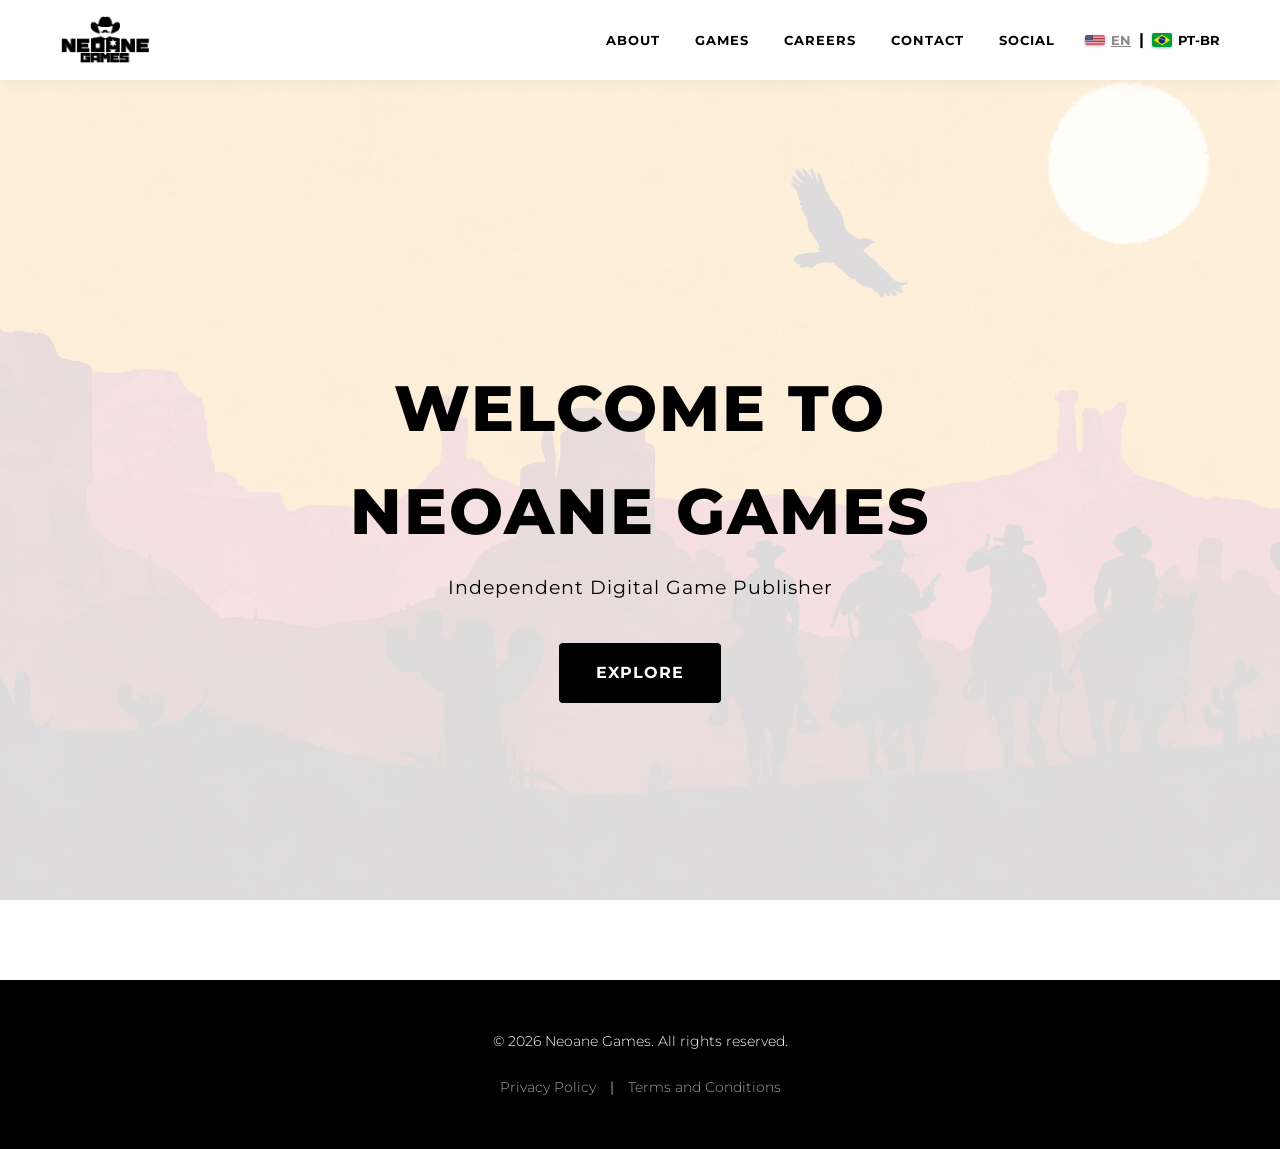
==== index.html @ c8b6d4f1 "neoanegames" ====
<!DOCTYPE html>
<html lang="en">
<head>
    <meta charset="UTF-8">
    <meta name="viewport" content="width=device-width, initial-scale=1.0">
    <title>Neoane Games | Independent Publisher</title>
    <link rel="icon" type="image/png" href="assets/favicon.png">
    <link rel="stylesheet" href="css/style.css">
    <link rel="stylesheet" href="https://cdnjs.cloudflare.com/ajax/libs/font-awesome/6.5.2/css/all.min.css">
    <link href="https://fonts.googleapis.com/css2?family=Montserrat:wght@300;400;700;800&display=swap" rel="stylesheet">
    <style>
        .lang-switcher button { display: inline-flex; align-items: center; gap: 6px; }
        .flag-icon { width: 20px; height: auto; border-radius: 2px; box-shadow: 0 1px 3px rgba(0,0,0,0.3); }
        .footer-link { color: #a0a0a0; text-decoration: none; transition: color 0.3s ease; margin: 0 10px; font-size: 0.9rem; }
        .footer-link:hover { color: #ffffff; text-decoration: underline; }

        /* Animação e Estilo da "Gaveta" (Dropdown) */
        .dropdown {
            position: relative;
            display: inline-block;
        }
        .dropdown-content {
            visibility: hidden;
            opacity: 0;
            position: absolute;
            background-color: #ffffff;
            min-width: 160px;
            box-shadow: 0px 10px 20px rgba(0,0,0,0.1);
            border-radius: 8px;
            z-index: 1000;
            top: 70%;
            left: 50%;
            transform: translateX(-50%);
            transition: all 0.3s cubic-bezier(0.25, 0.8, 0.25, 1);
        }
        .dropdown:hover .dropdown-content {
            visibility: visible;
            opacity: 1;
            top: 100%;
        }
        .dropdown-content a {
            color: #333 !important;
            padding: 12px 16px;
            text-decoration: none;
            display: block;
            text-align: center;
            font-weight: 700;
            font-size: 0.9rem;
            transition: background-color 0.2s, color 0.2s;
            border-radius: 8px;
        }
        .dropdown-content a:hover {
            background-color: #f8f8f8;
            color: #ff4d4d !important;
        }
    </style>
</head>
<body>
    <!-- Navbar apontando para a main -->
    <nav class="navbar">
        <div class="container nav-container">
            <a href="index" class="logo">
                <img src="assets/NeoaneGames.png" alt="Neoane Games Logo">
            </a>
            <div class="nav-right">
                <ul class="nav-links">
                    <li><a href="main#about" data-i18n="nav-about">About</a></li>
                    
                    <!-- Item de Jogos com o Dropdown -->
                    <li class="dropdown">
                        <a href="main#games" data-i18n="nav-games">Games</a>
                        <div class="dropdown-content">
                            <a href="forastero">FORASTERO</a>
                        </div>
                    </li>
                    
                    <li><a href="main#careers" data-i18n="nav-careers">Careers</a></li>
                    <li><a href="main#contact" data-i18n="nav-contact">Contact</a></li>
                    <li><a href="main#social" data-i18n="nav-social">Social</a></li>
                </ul>
                <div class="lang-switcher">
                    <button id="btn-en" class="active" onclick="setLanguage('en')">
                        <img src="assets/us.png" alt="English" class="flag-icon"> EN
                    </button>
                    <span>|</span>
                    <button id="btn-pt" onclick="setLanguage('pt')">
                        <img src="assets/br.png" alt="Português" class="flag-icon"> PT-BR
                    </button>
                </div>
            </div>
        </div>
    </nav>

    <!-- Parallax Hero Ocupando a Tela Inteira -->
    <header class="hero parallax" style="background-image: url('assets/Wallpaper1920x1080.jpg'); min-height: 100vh;">
        <div class="hero-overlay">
            <div class="hero-content anim-fade-up">
                <h1 data-i18n="hero-title">Welcome to Neoane Games</h1>
                <p data-i18n="hero-subtitle">Independent Digital Game Publisher</p>
                <a href="main" class="btn" data-i18n="hero-btn">Explore</a>
            </div>
        </div>
    </header>

    <!-- Footer -->
    <footer>
        <div class="container text-center" style="padding: 20px 0;">
            <p>
                <span data-i18n="footer-text">&copy; 2026 Neoane Games. All rights reserved.</span>
                <br><br>
                <a href="privacy" class="footer-link" data-i18n="footer-privacy">Privacy Policy</a> | 
                <a href="terms" class="footer-link" data-i18n="footer-terms">Terms and Conditions</a>
            </p>
        </div>
    </footer>

    <script>
        const translations = {
            en: {
                "nav-about": "About", "nav-games": "Games", "nav-careers": "Careers", "nav-contact": "Contact", "nav-social": "Social",
                "hero-title": "Welcome to Neoane Games", "hero-subtitle": "Independent Digital Game Publisher", "hero-btn": "Explore",
                "footer-text": "&copy; 2026 Neoane Games. All rights reserved.", "footer-privacy": "Privacy Policy", "footer-terms": "Terms and Conditions"
            },
            pt: {
                "nav-about": "Sobre", "nav-games": "Jogos", "nav-careers": "Carreiras", "nav-contact": "Contato", "nav-social": "Social",
                "hero-title": "Bem-vindo à Neoane Games", "hero-subtitle": "Publicadora Independente de Jogos Digitais", "hero-btn": "Conhecer",
                "footer-text": "&copy; 2026 Neoane Games. Todos os direitos reservados.", "footer-privacy": "Política de Privacidade", "footer-terms": "Termos e Condições"
            }
        };

        function setLanguage(lang) {
            document.querySelectorAll('[data-i18n]').forEach(el => {
                const key = el.getAttribute('data-i18n');
                if (translations[lang] && translations[lang][key]) {
                    el.innerHTML = translations[lang][key];
                }
            });
            document.getElementById('btn-en').classList.remove('active');
            document.getElementById('btn-pt').classList.remove('active');
            document.getElementById('btn-' + lang).classList.add('active');
            localStorage.setItem('neoane-lang', lang);
        }

        window.onload = () => {
            const savedLang = localStorage.getItem('neoane-lang') || 'en';
            setLanguage(savedLang);
            document.querySelector('.anim-fade-up').classList.add('anim-visible');
        };
    </script>
</body>
</html>
---- css/style.css ----
/* CSS Reset & Variables */
:root {
    --primary-color: #000000;
    --bg-white: #ffffff;
    --bg-light: #f8f9fa;
    --text-color: #333333;
    --accent-color: #555555;
    --overlay-color: rgba(255, 255, 255, 0.95);
}

* {
    margin: 0;
    padding: 0;
    box-sizing: border-box;
}

html {
    scroll-behavior: smooth;
}

body {
    font-family: 'Montserrat', sans-serif;
    color: var(--text-color);
    background-color: var(--bg-white);
    line-height: 1.6;
    overflow-x: hidden;
}

a {
    text-decoration: none;
    color: inherit;
}

.container {
    max-width: 1200px;
    margin: 0 auto;
    padding: 0 20px;
}

.text-center {
    text-align: center;
}

/* Scroll Animation Classes */
.anim-fade-up {
    opacity: 0;
    transform: translateY(30px);
    transition: opacity 0.8s ease-out, transform 0.8s ease-out;
}

.anim-slide-left {
    opacity: 0;
    transform: translateX(-150px);
    transition: opacity 1s cubic-bezier(0.25, 0.46, 0.45, 0.94), transform 1s cubic-bezier(0.25, 0.46, 0.45, 0.94);
}

.anim-visible {
    opacity: 1 !important;
    transform: translate(0) !important;
}

/* Navbar */
.navbar {
    background-color: var(--overlay-color);
    position: fixed;
    width: 100%;
    top: 0;
    z-index: 1000;
    box-shadow: 0 2px 15px rgba(0,0,0,0.05);
    backdrop-filter: blur(5px);
}

.nav-container {
    display: flex;
    justify-content: space-between;
    align-items: center;
    padding: 15px 20px;
}

.logo img {
    height: 50px;
    width: auto;
    display: block;
}

.nav-right {
    display: flex;
    align-items: center;
    gap: 30px;
}

.nav-links {
    list-style: none;
    display: flex;
    gap: 35px;
}

.nav-links li a {
    font-weight: 700;
    text-transform: uppercase;
    font-size: 13px;
    letter-spacing: 1px;
    color: var(--primary-color);
    transition: color 0.3s ease;
}

.nav-links li a:hover {
    color: #888;
}

/* Language Switcher */
.lang-switcher {
    display: flex;
    align-items: center;
    gap: 8px;
    font-weight: 700;
    color: var(--primary-color);
}

.lang-switcher button {
    background: none;
    border: none;
    font-family: inherit;
    font-size: 13px;
    font-weight: 700;
    cursor: pointer;
    color: var(--primary-color);
    transition: color 0.3s;
}

.lang-switcher button.active {
    color: #888;
    text-decoration: underline;
}

.lang-switcher button:hover {
    color: #555;
}

/* Parallax Mechanics */
.parallax {
    background-attachment: fixed;
    background-position: center;
    background-repeat: no-repeat;
    background-size: cover;
}

/* Hero Section */
.hero {
    height: 100vh;
    display: flex;
    align-items: center;
    justify-content: center;
    position: relative;
    margin-top: 80px;
}

.hero-overlay {
    position: absolute;
    top: 0; left: 0; right: 0; bottom: 0;
    background: rgba(255, 255, 255, 0.85);
    display: flex;
    align-items: center;
    justify-content: center;
    text-align: center;
}

.hero-content {
    color: var(--primary-color);
    padding: 30px;
    max-width: 800px;
}

.hero-content h1 {
    font-size: 4rem;
    font-weight: 800;
    margin-bottom: 10px;
    text-transform: uppercase;
    letter-spacing: 2px;
}

.hero-content p {
    font-size: 1.2rem;
    margin-bottom: 40px;
    font-weight: 400;
    letter-spacing: 1px;
}

.btn {
    display: inline-block;
    padding: 15px 35px;
    background-color: var(--primary-color);
    color: var(--bg-white);
    font-weight: 700;
    text-transform: uppercase;
    letter-spacing: 1px;
    border: 2px solid var(--primary-color);
    border-radius: 4px;
    transition: all 0.3s ease;
}

.btn:hover {
    background-color: transparent;
    color: var(--primary-color);
}

/* Common Sections */
.section {
    padding: 100px 0;
}

.bg-white {
    background-color: var(--bg-white);
}

.bg-light {
    background-color: var(--bg-light);
}

.section-title {
    font-size: 2.5rem;
    font-weight: 800;
    margin-bottom: 40px;
    text-transform: uppercase;
    color: var(--primary-color);
    position: relative;
    display: inline-block;
}

.section-title::after {
    content: '';
    display: block;
    width: 50px;
    height: 4px;
    background-color: var(--primary-color);
    margin: 15px auto 0;
}

.about-text {
    max-width: 800px;
    margin: 0 auto;
    font-size: 1.2rem;
    color: var(--accent-color);
    line-height: 1.8;
}

/* Parallax Divider */
.parallax-divider {
    height: 350px;
    position: relative;
}
.parallax-divider::before {
    content: '';
    position: absolute;
    top: 0; left: 0; right: 0; bottom: 0;
    background: rgba(255, 255, 255, 0.4);
}

/* Games Section */
.game-card {
    display: flex;
    background: var(--bg-light);
    border-radius: 12px;
    overflow: hidden;
    box-shadow: 0 15px 40px rgba(0,0,0,0.08);
    margin: 0 auto;
    max-width: 1000px;
}

.game-image {
    flex: 1;
    min-height: 400px;
}

.game-image img {
    width: 100%;
    height: 100%;
    object-fit: cover;
}

.game-info {
    flex: 1;
    padding: 60px 50px;
    display: flex;
    flex-direction: column;
    justify-content: center;
}

.game-info h3 {
    font-size: 2.2rem;
    font-weight: 800;
    margin-bottom: 20px;
    color: var(--primary-color);
    text-transform: uppercase;
}

.game-info p {
    font-size: 1.1rem;
    margin-bottom: 25px;
    color: var(--accent-color);
}

.platforms {
    margin-bottom: 35px;
}

.highlight {
    display: inline-block;
    font-weight: 700;
    color: var(--primary-color);
    background: #e9ecef;
    padding: 10px 15px;
    border-radius: 6px;
    font-size: 0.95rem;
}

.btn-steam {
    align-self: flex-start;
}

/* Contact Section */
.contact-subtext {
    font-size: 1.1rem;
    margin-bottom: 30px;
    color: var(--accent-color);
}

.contact-info {
    margin-bottom: 40px;
}

.email-link {
    font-size: 1.4rem;
    font-weight: 700;
    color: var(--primary-color);
    transition: color 0.3s;
}

.email-link i {
    margin-right: 10px;
}

.email-link:hover {
    color: #666;
}

.social-links {
    display: flex;
    justify-content: center;
    gap: 20px;
}

.social-links a {
    display: inline-flex;
    align-items: center;
    justify-content: center;
    width: 55px;
    height: 55px;
    background-color: var(--primary-color);
    color: var(--bg-white);
    border-radius: 50%;
    font-size: 1.4rem;
    transition: transform 0.3s, background-color 0.3s, opacity 0.8s ease-out;
}

/* Stagger social links animations */
.social-links a:nth-child(1) { transition-delay: 0.0s; }
.social-links a:nth-child(2) { transition-delay: 0.1s; }
.social-links a:nth-child(3) { transition-delay: 0.2s; }
.social-links a:nth-child(4) { transition-delay: 0.3s; }

.social-links a i {
    color: #ffffff !important;
}

.social-links a:hover {
    transform: translateY(-5px) !important; /* Override the translate reset on hover */
    background-color: #444;
}

/* Footer */
footer {
    background-color: var(--primary-color);
    color: var(--bg-white);
    padding: 30px 0;
    font-size: 0.9rem;
    font-weight: 300;
}

/* Responsive Design */
@media (max-width: 900px) {
    .game-card {
        flex-direction: column;
    }
    .game-image {
        min-height: 250px;
    }
}

@media (max-width: 768px) {
    .nav-container {
        flex-direction: column;
        gap: 15px;
    }
    .nav-right {
        flex-direction: column;
        gap: 15px;
    }
    .hero-content h1 {
        font-size: 2.5rem;
    }
    .hero {
        margin-top: 120px;
    }
}
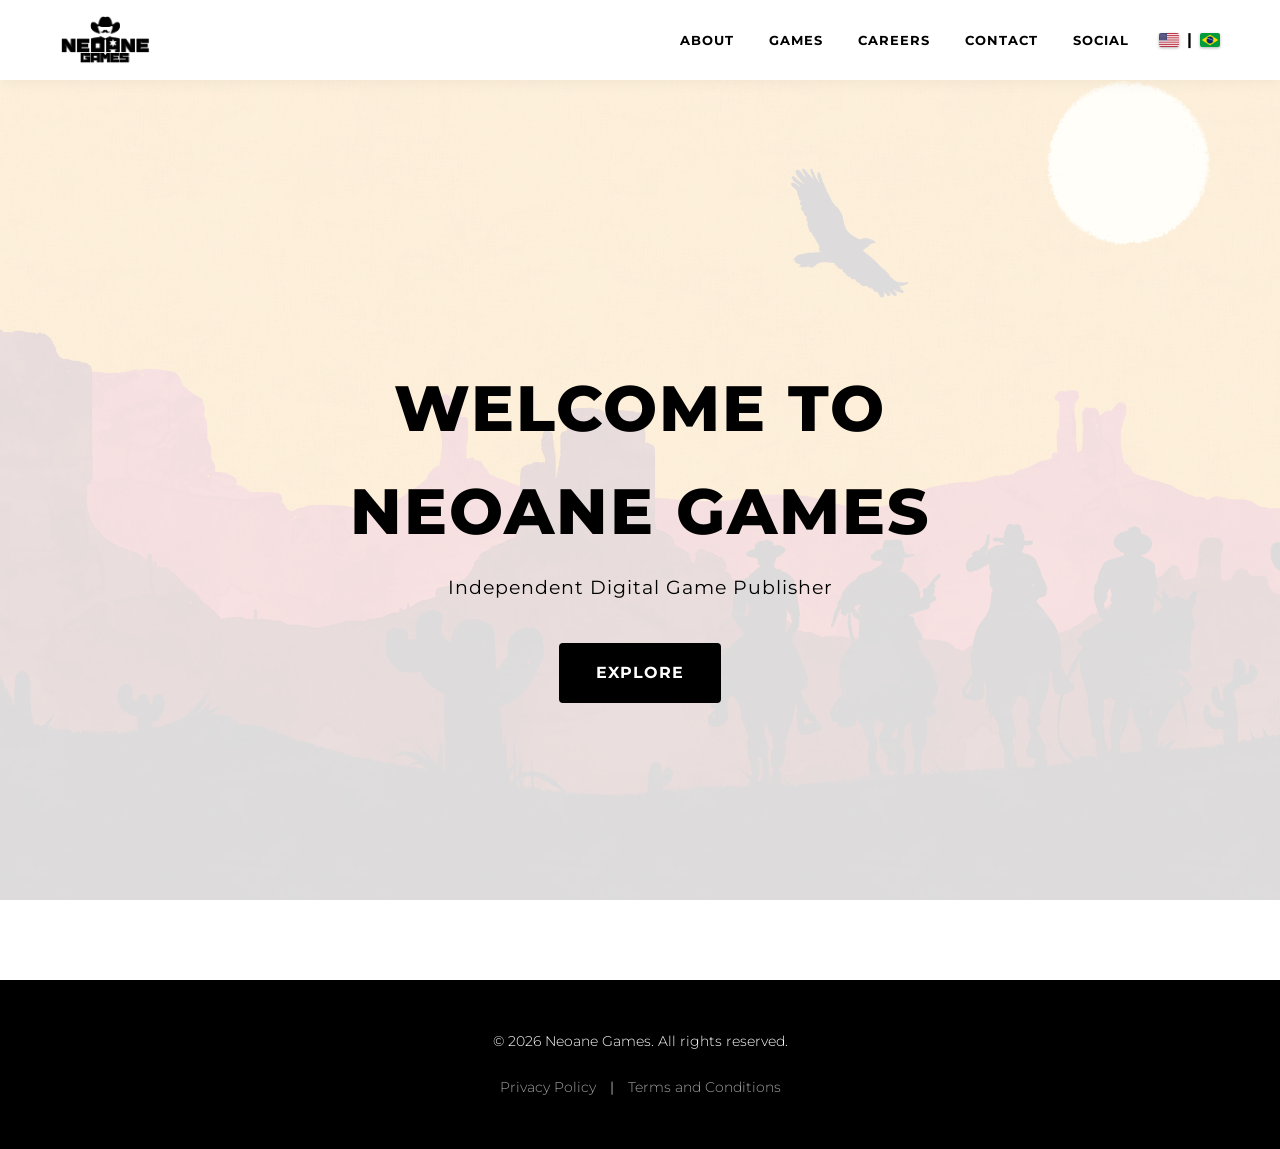
==== commit d07fdecd: "neoanegames.com" ====
--- a/index.html
+++ b/index.html
@@ -53,6 +53,22 @@
             background-color: #f8f8f8;
             color: #ff4d4d !important;
         }
+
+        /* Ajuste Mobile para NavBar */
+        @media (max-width: 768px) {
+            .nav-links {
+                gap: 2px !important;
+                flex-wrap: wrap;
+                justify-content: center;
+            }
+            .nav-links a {
+                padding: 8px 5px !important;
+                font-size: 0.8rem !important;
+            }
+            .lang-switcher button {
+                padding: 2px !important;
+            }
+        }
     </style>
 </head>
 <body>
@@ -80,11 +96,11 @@
                 </ul>
                 <div class="lang-switcher">
                     <button id="btn-en" class="active" onclick="setLanguage('en')">
-                        <img src="assets/us.png" alt="English" class="flag-icon"> EN
+                        <img src="assets/us.png" alt="English" class="flag-icon">
                     </button>
                     <span>|</span>
                     <button id="btn-pt" onclick="setLanguage('pt')">
-                        <img src="assets/br.png" alt="Português" class="flag-icon"> PT-BR
+                        <img src="assets/br.png" alt="Português" class="flag-icon">
                     </button>
                 </div>
             </div>
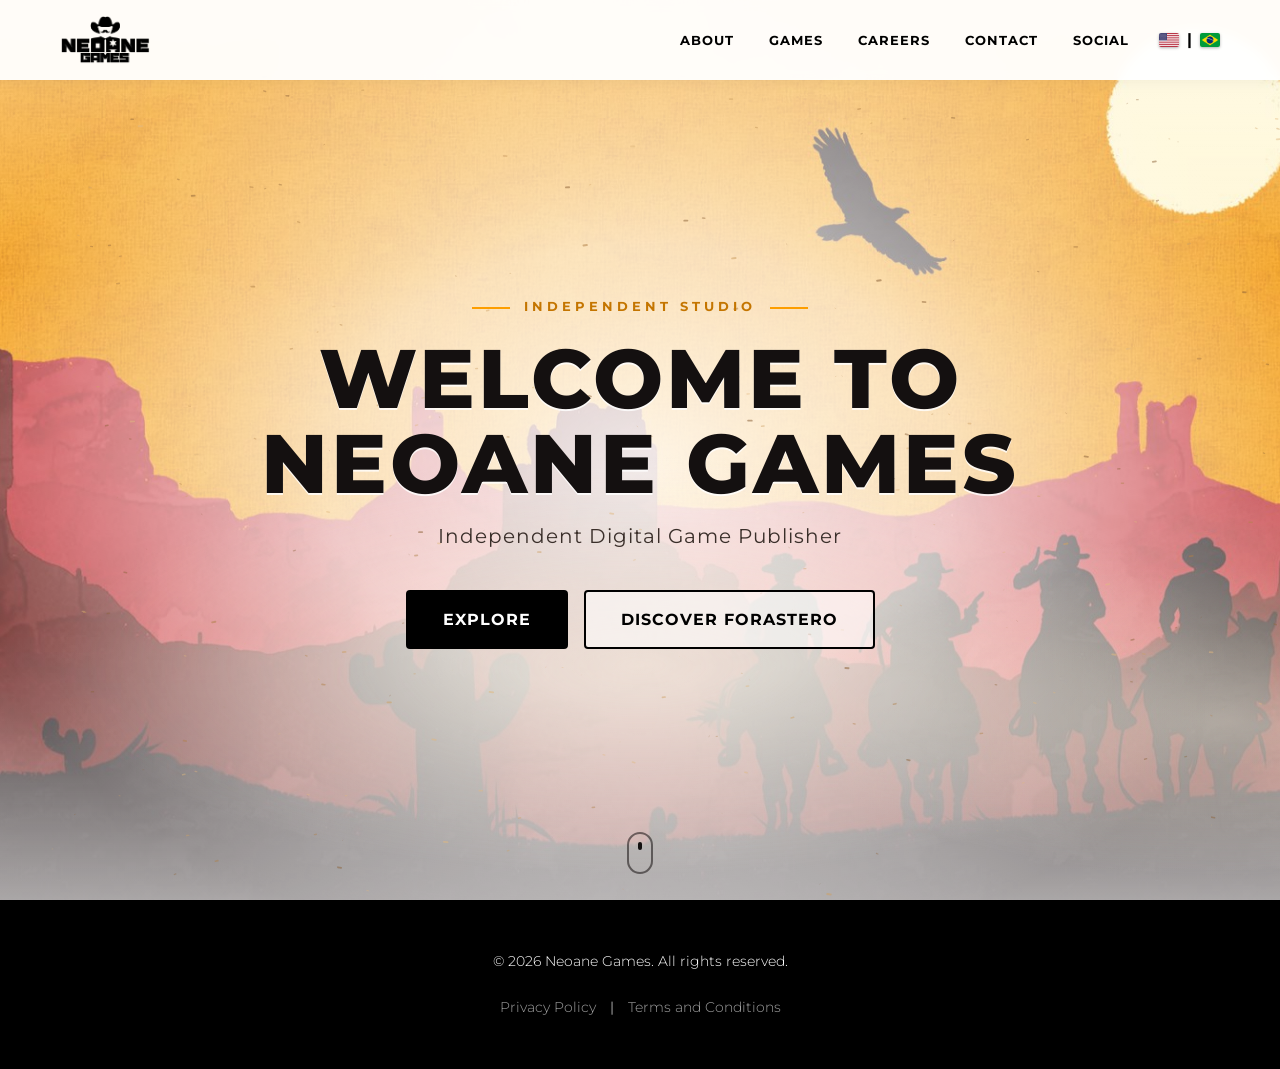
==== commit 1df33bc0: "neoanegames.com" ====
--- a/index.html
+++ b/index.html
@@ -51,7 +51,7 @@
         }
         .dropdown-content a:hover {
             background-color: #f8f8f8;
-            color: #ff4d4d !important;
+            color: #FD9E00 !important;
         }
 
         /* Ajuste Mobile para NavBar */
@@ -107,15 +107,23 @@
         </div>
     </nav>
 
-    <!-- Parallax Hero Ocupando a Tela Inteira -->
-    <header class="hero parallax" style="background-image: url('assets/Wallpaper1920x1080.jpg'); min-height: 100vh;">
-        <div class="hero-overlay">
-            <div class="hero-content anim-fade-up">
-                <h1 data-i18n="hero-title">Welcome to Neoane Games</h1>
-                <p data-i18n="hero-subtitle">Independent Digital Game Publisher</p>
+    <!-- Hero com areia, névoa e parallax -->
+    <header class="hero-west" id="hero">
+        <div class="hero-bg" style="background-image: url('assets/hero-wallpaper.jpg');"></div>
+        <div class="hero-veil"></div>
+        <div class="fog fog-1"></div>
+        <canvas class="sand-canvas" data-sand="1" data-tone="light" aria-hidden="true"></canvas>
+
+        <div class="hero-content">
+            <div class="hero-eyebrow rise" data-i18n="hero-eyebrow">Independent Studio</div>
+            <h1 class="rise" data-i18n="hero-title">Welcome to Neoane Games</h1>
+            <p class="hero-sub rise" data-i18n="hero-subtitle">Independent Digital Game Publisher</p>
+            <div class="hero-actions rise">
                 <a href="main" class="btn" data-i18n="hero-btn">Explore</a>
+                <a href="forastero" class="btn btn-outline" data-i18n="hero-btn-game">Discover Forastero</a>
             </div>
         </div>
+        <a href="main" class="scroll-hint" aria-label="Scroll"></a>
     </header>
 
     <!-- Footer -->
@@ -130,16 +138,17 @@
         </div>
     </footer>
 
+    <script src="js/sand.js" defer></script>
     <script>
         const translations = {
             en: {
                 "nav-about": "About", "nav-games": "Games", "nav-careers": "Careers", "nav-contact": "Contact", "nav-social": "Social",
-                "hero-title": "Welcome to Neoane Games", "hero-subtitle": "Independent Digital Game Publisher", "hero-btn": "Explore",
+                "hero-title": "Welcome to Neoane Games", "hero-subtitle": "Independent Digital Game Publisher", "hero-btn": "Explore", "hero-btn-game": "Discover Forastero", "hero-eyebrow": "Independent Studio",
                 "footer-text": "&copy; 2026 Neoane Games. All rights reserved.", "footer-privacy": "Privacy Policy", "footer-terms": "Terms and Conditions"
             },
             pt: {
                 "nav-about": "Sobre", "nav-games": "Jogos", "nav-careers": "Carreiras", "nav-contact": "Contato", "nav-social": "Social",
-                "hero-title": "Bem-vindo à Neoane Games", "hero-subtitle": "Publicadora Independente de Jogos Digitais", "hero-btn": "Conhecer",
+                "hero-title": "Bem-vindo à Neoane Games", "hero-subtitle": "Publicadora Independente de Jogos Digitais", "hero-btn": "Conhecer", "hero-btn-game": "Conheça Forastero", "hero-eyebrow": "Estúdio Independente",
                 "footer-text": "&copy; 2026 Neoane Games. Todos os direitos reservados.", "footer-privacy": "Política de Privacidade", "footer-terms": "Termos e Condições"
             }
         };
@@ -160,8 +169,26 @@
         window.onload = () => {
             const savedLang = localStorage.getItem('neoane-lang') || 'en';
             setLanguage(savedLang);
-            document.querySelector('.anim-fade-up').classList.add('anim-visible');
         };
+
+        // Navbar ganha sombra ao rolar
+        const nav = document.querySelector('.navbar');
+        const onScroll = () => nav.classList.toggle('scrolled', window.scrollY > 10);
+        window.addEventListener('scroll', onScroll, { passive: true });
+        onScroll();
+
+        // Parallax suave do fundo acompanhando o mouse
+        const hero = document.getElementById('hero');
+        const bg = hero.querySelector('.hero-bg');
+        if (window.matchMedia('(hover: hover)').matches && !window.matchMedia('(prefers-reduced-motion: reduce)').matches) {
+            hero.addEventListener('mousemove', (e) => {
+                const r = hero.getBoundingClientRect();
+                const x = (e.clientX - r.left) / r.width - 0.5;
+                const y = (e.clientY - r.top) / r.height - 0.5;
+                bg.style.setProperty('--px', (-x * 24) + 'px');
+                bg.style.setProperty('--py', (-y * 16) + 'px');
+            });
+        }
     </script>
 </body>
 </html>
--- a/css/style.css
+++ b/css/style.css
@@ -413,3 +413,131 @@
         margin-top: 120px;
     }
 }
+
+
+/* =========================================================
+   NEOANE GAMES - Visual Western (efeitos e acabamento)
+   ========================================================= */
+:root {
+    --accent: #FD9E00;          /* laranja de destaque */
+    --accent-dark: #C47500;
+    --sand: #e8c993;
+    --ink: #141010;
+}
+
+::selection { background: var(--accent); color: var(--ink); }
+
+/* Navbar com sombra que aparece ao rolar */
+.navbar { transition: box-shadow .3s ease, background-color .3s ease; }
+.navbar.scrolled { box-shadow: 0 4px 24px rgba(0,0,0,.10); background-color: rgba(255,255,255,.98); }
+.nav-links li a { position: relative; }
+.nav-links li > a::after {
+    content: ''; position: absolute; left: 0; bottom: -6px; width: 0; height: 2px;
+    background: var(--accent); transition: width .3s ease;
+}
+.nav-links li > a:hover::after { width: 100%; }
+.nav-links li a:hover { color: var(--primary-color); }
+.dropdown-content a:hover { color: var(--accent) !important; }
+
+/* Botões */
+.btn { position: relative; overflow: hidden; }
+.btn::before {
+    content: ''; position: absolute; inset: 0; background: var(--accent);
+    transform: translateX(-101%); transition: transform .35s ease; z-index: -1;
+}
+.btn:hover { background-color: transparent; color: var(--ink); border-color: var(--accent); }
+.btn:hover::before { transform: translateX(0); }
+.btn { isolation: isolate; }
+.btn-outline { background: rgba(255,255,255,.55); color: var(--primary-color); backdrop-filter: blur(4px); }
+.btn-outline:hover { color: var(--ink); }
+
+/* ---------- HERO (index) ---------- */
+.hero-west {
+    position: relative; height: 100vh; min-height: 600px; overflow: hidden;
+    display: flex; align-items: center; justify-content: center;
+    background: #f1d9a8; isolation: isolate;
+}
+.hero-bg {
+    position: absolute; inset: -4%; z-index: -4;
+    background-size: cover; background-position: center 60%;
+    transform: translate3d(var(--px, 0px), var(--py, 0px), 0) scale(1.06);
+    transition: transform .25s ease-out;
+    animation: heroZoom 28s ease-in-out infinite alternate;
+}
+@keyframes heroZoom { from { filter: saturate(1.05); } to { filter: saturate(1.2) brightness(1.03); } }
+
+/* Névoa: uma única camada, mesma cor, loop contínuo da esquerda para a direita.
+   Só manchas grandes/médias, cada uma inteira dentro de um "bloco" (sem encostar nas bordas),
+   por isso não existe corte seco quando o bloco se repete. */
+.fog { position: absolute; left: 0; bottom: 0; width: 400%; z-index: -2; pointer-events: none; will-change: transform; }
+.fog-1 {
+    height: 62%; opacity: .6; animation: fogMove 1.5s linear infinite;
+    background-size: 50% 100%; background-repeat: repeat-x;
+    background-image:
+        radial-gradient(ellipse 23% 38% at 25% 58%, rgba(255,246,228,.85), rgba(255,246,228,0) 100%),
+        radial-gradient(ellipse 28% 34% at 68% 52%, rgba(255,246,228,.80), rgba(255,246,228,0) 100%),
+        radial-gradient(ellipse 17% 28% at 48% 68%, rgba(255,246,228,.75), rgba(255,246,228,0) 100%);
+}
+@keyframes fogMove { from { transform: translateX(-50%); } to { transform: translateX(0); } }
+
+.sand-canvas { position: absolute; inset: 0; width: 100%; height: 100%; z-index: -1; pointer-events: none; }
+
+/* Véu branco: mantém o tema claro do site e dá leitura ao texto */
+.hero-veil {
+    position: absolute; inset: 0; z-index: -3; pointer-events: none;
+    background:
+        radial-gradient(ellipse 55% 55% at 50% 52%, rgba(255,255,255,.90) 0%, rgba(255,255,255,.72) 45%, rgba(255,255,255,.18) 100%),
+        linear-gradient(to bottom, rgba(255,255,255,.35) 0%, rgba(255,255,255,0) 30%, rgba(255,255,255,0) 70%, rgba(255,255,255,.55) 100%);
+}
+
+.hero-west .hero-content { text-align: center; padding: 100px 24px 60px; max-width: 900px; position: relative; }
+.hero-eyebrow {
+    display: inline-flex; align-items: center; gap: 14px; margin-bottom: 18px;
+    font-size: .8rem; font-weight: 700; letter-spacing: 4px; text-transform: uppercase; color: var(--accent-dark);
+}
+.hero-eyebrow::before, .hero-eyebrow::after { content: ''; width: 38px; height: 2px; background: var(--accent); }
+.hero-west h1 {
+    font-size: clamp(2.6rem, 7vw, 5.2rem); line-height: 1.02; font-weight: 800; letter-spacing: 3px;
+    text-transform: uppercase; margin-bottom: 14px; color: var(--ink);
+    text-shadow: 0 2px 0 rgba(255,255,255,.8);
+}
+.hero-west .hero-sub {
+    font-size: 1.25rem; font-weight: 400; letter-spacing: 1px; margin-bottom: 38px; color: #3a2f2a;
+}
+.hero-actions { display: flex; gap: 16px; justify-content: center; flex-wrap: wrap; }
+
+.scroll-hint {
+    position: absolute; bottom: 26px; left: 50%; transform: translateX(-50%);
+    width: 26px; height: 42px; border: 2px solid rgba(20,16,16,.55); border-radius: 14px; z-index: 2;
+}
+.scroll-hint::after {
+    content: ''; position: absolute; top: 8px; left: 50%; width: 4px; height: 8px; margin-left: -2px;
+    background: var(--ink); border-radius: 2px; animation: scrollDot 1.8s ease-in-out infinite;
+}
+@keyframes scrollDot { 0% { opacity: 0; transform: translateY(0); } 30% { opacity: 1; } 100% { opacity: 0; transform: translateY(14px); } }
+
+/* Entrada escalonada do hero */
+.hero-content .rise { opacity: 0; transform: translateY(26px); animation: rise .9s cubic-bezier(.2,.7,.2,1) forwards; }
+.hero-content .rise:nth-child(1) { animation-delay: .1s; }
+.hero-content .rise:nth-child(2) { animation-delay: .25s; }
+.hero-content .rise:nth-child(3) { animation-delay: .4s; }
+.hero-content .rise:nth-child(4) { animation-delay: .55s; }
+@keyframes rise { to { opacity: 1; transform: translateY(0); } }
+
+@media (prefers-reduced-motion: reduce) {
+    .hero-bg, .scroll-hint::after { animation: none !important; }
+    .fog-1 { animation-duration: 5s !important; }
+    .hero-content .rise { animation: none; opacity: 1; transform: none; }
+}
+@media (max-width: 768px) {
+    .hero-west .hero-content { padding-top: 170px; }
+    .hero-eyebrow { letter-spacing: 2px; font-size: .7rem; }
+    .hero-eyebrow::before, .hero-eyebrow::after { width: 18px; }
+}
+
+
+/* ---------- Ajustes gerais com a cor laranja ---------- */
+.section-title::after { background-color: var(--accent); }
+.social-links a:hover { background-color: var(--accent); }
+.social-links a:hover i { color: var(--ink) !important; }
+.email-link:hover { color: var(--accent-dark); }
